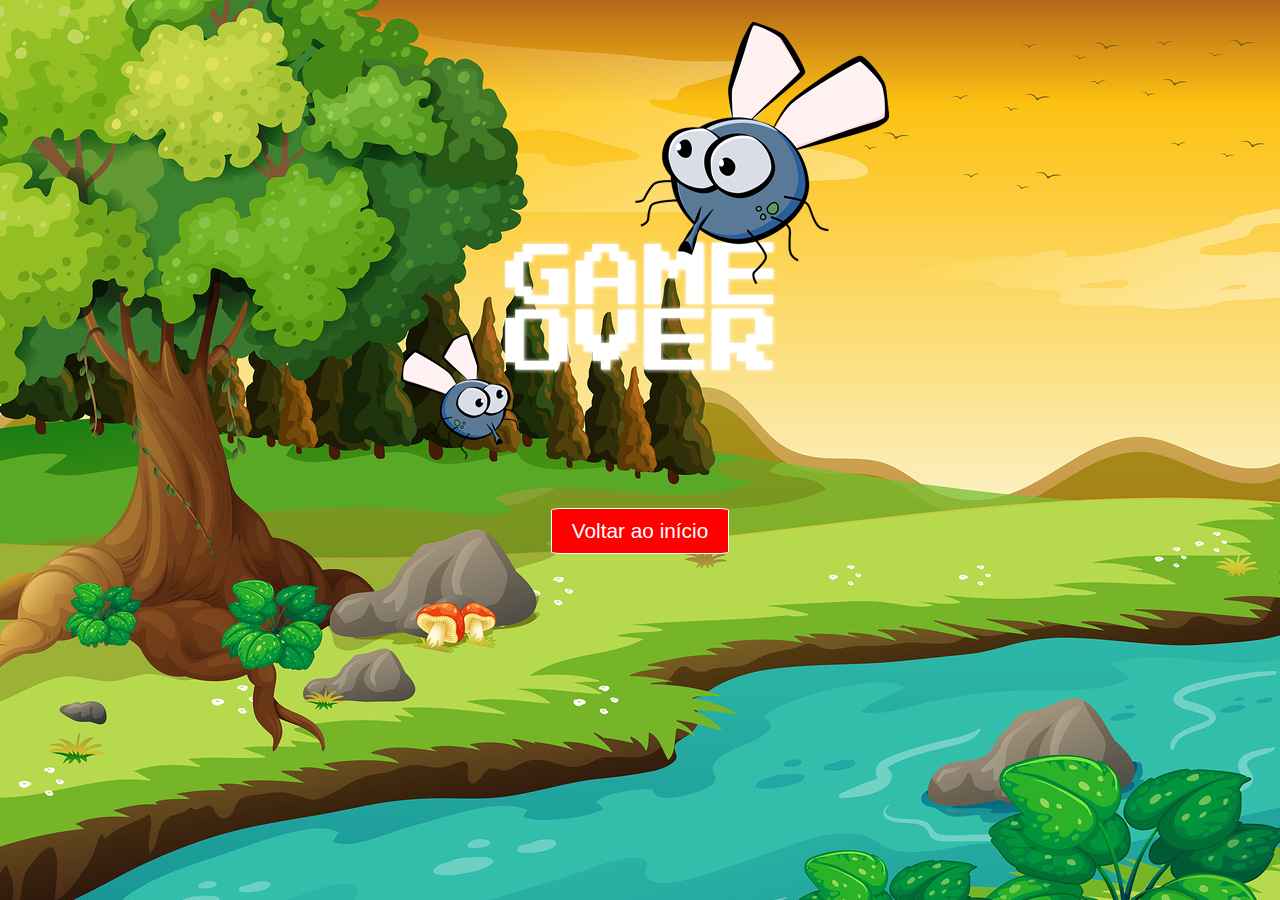
==== fim_de_jogo.html @ fd2a5026 "FirstCommit" ====
<!DOCTYPE html>
<html lang="en">
<head>
    <meta charset="UTF-8">
    <meta http-equiv="X-UA-Compatible" content="IE=edge">
    <meta name="viewport" content="width=device-width, initial-scale=1.0">
    <link rel="stylesheet" href="style.css">
    <title>Fim de jogo!</title>
</head>
<body onresize="ajustarTamanhoPalcoJogo()">
    <div class="fim">
        <img src="imagens/game_over.png" >
    </div>
    <div class="btn">        
        <button onclick="voltarAoInicio()">Voltar ao início</button>
    </div>

    <script src="js/paginaInicial.js"></script>
</body>
</html>
---- style.css ----
*{
    box-sizing: border-box;
}

html{
    cursor: url(imagens/mata_mosca.png) 30 30, auto;
}
body{
    background: url(imagens/bg.jpg);
    background-size: cover;
    background-repeat:space;
    max-width: 100vw;
    max-height: 100vh;
}

.mosquito1{
    width: 50px;
    height: 50px;
}

.mosquito2{
    width: 70px;
    height: 70px;
}

.mosquito3{
    width: 90px;
    height: 90px;
}

.painel{
    position: absolute;
    width: 190px;
    padding: 20px;
    bottom: 10px;
    left: 0px;
    border-top: 2px solid #fff;
}

.vidas{
    float: left;
}

#vv{
visibility: hidden;
}

.cronometro{
    text-transform: uppercase;
    font-weight: bold;
    font-size: 1rem;
    float: left;
}

.fim, .btn, .parabens, .container {
    display: flex;
    justify-content: center;
    align-items: center;
}

button, button:hover{
    padding: 10px 20px;
    background-color: red;
    color: #fff;
    border: 1px solid #fff ;
    border-radius: 5%;
    font-size: 1.3rem;
    cursor: pointer;
}

select{
    padding: 10px;
    margin-bottom: 5px;
}
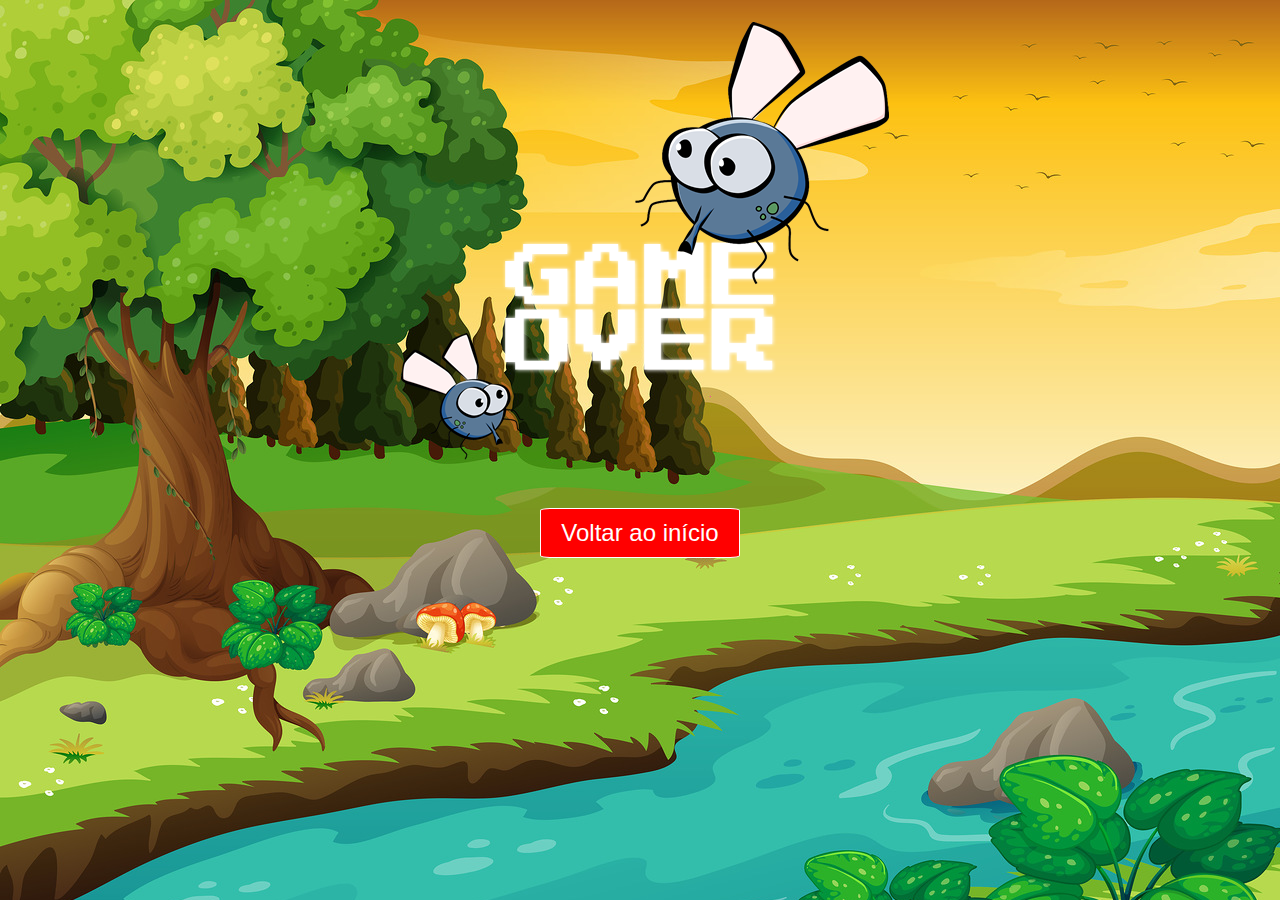
==== commit 18bec907: "adjust responsiveness" ====
--- a/fim_de_jogo.html
+++ b/fim_de_jogo.html
@@ -5,6 +5,7 @@
     <meta http-equiv="X-UA-Compatible" content="IE=edge">
     <meta name="viewport" content="width=device-width, initial-scale=1.0">
     <link rel="stylesheet" href="style.css">
+    <link rel="stylesheet" href="mediaqueries.css">
     <title>Fim de jogo!</title>
 </head>
 <body onresize="ajustarTamanhoPalcoJogo()">
@@ -13,8 +14,7 @@
     </div>
     <div class="btn">        
         <button onclick="voltarAoInicio()">Voltar ao início</button>
-    </div>
-
-    <script src="js/paginaInicial.js"></script>
+    </div> 
 </body>
+<script src="js/paginaInicial.js"></script>
 </html>--- a/style.css
+++ b/style.css
@@ -5,12 +5,14 @@
 html{
     cursor: url(imagens/mata_mosca.png) 30 30, auto;
 }
+
 body{
     background: url(imagens/bg.jpg);
     background-size: cover;
-    background-repeat:space;
-    max-width: 100vw;
+    background-repeat: no-repeat;
+    max-width: 100%;
     max-height: 100vh;
+    font-size: 1.5em;
 }
 
 .mosquito1{
@@ -42,7 +44,7 @@
 }
 
 #vv{
-visibility: hidden;
+    visibility: hidden;
 }
 
 .cronometro{
@@ -58,14 +60,18 @@
     align-items: center;
 }
 
-button, button:hover{
+button{
     padding: 10px 20px;
-    background-color: red;
+    background-color: #ff0000;
     color: #fff;
     border: 1px solid #fff ;
     border-radius: 5%;
-    font-size: 1.3rem;
+    font-size: 1.5rem;
     cursor: pointer;
+}
+
+button:hover{
+    background-color: #720c0c;
 }
 
 select{
--- a/mediaqueries.css
+++ b/mediaqueries.css
@@ -0,0 +1,45 @@
+@media screen and (max-width: 480px){ 
+    body{
+        display: flex;
+        flex-flow: column nowrap;
+        width: 100%;
+        height: 100vh;
+        background-position: center center;
+    }
+
+    .container img{
+       width: 300px;
+       height: 300px;
+       margin-bottom: 90px;
+    }
+
+    button{
+        margin-top: 50px;
+    }
+}
+
+@media (min-width: 481px) and (max-width: 992px){
+    body{
+        display: flex;
+        flex-flow: column nowrap;
+        width: 100%;
+        height: 100vh;
+        background-position: center center;
+    }
+
+    .container img{
+        width: 500px;
+        height: 500px;
+        margin-bottom: 90px;
+    }
+
+    select{
+        padding: 20px 30px;
+    }
+
+    button{
+        margin-top: 50px;
+        padding: 20px 40px;
+    }
+   
+}